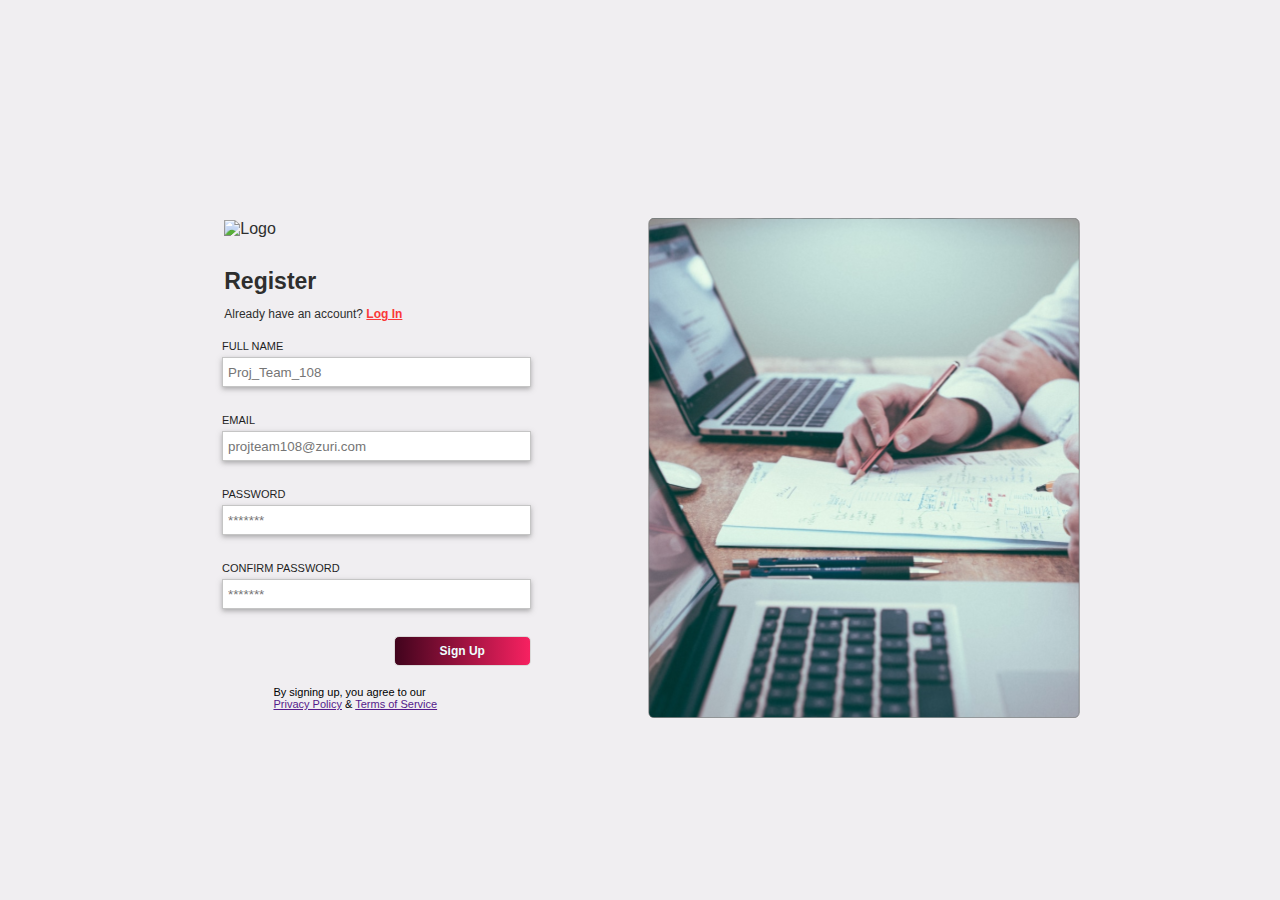
==== loginpage.html @ 25369cd6 "newly commited" ====
<!DOCTYPE html>
<html lang="en">
  <head>
    <meta charset="UTF-8" />
    <meta http-equiv="X-UA-Compatible" content="IE=edge" />
    <meta name="viewport" content="width=device-width, initial-scale=1.0" />
    <title>Registration</title>
    <link rel="stylesheet" href="login.css" />
  </head>
  <body>
    <div class="main_container">
      <div class="form-container">
        <div class="form-header">
          <img src="" alt="Logo" />
          <h2>Register</h2>
          <p>Already have an account? <a href="#">Log In</a></p>
        </div>
        <form action="" class="form" id="form">
          <div class="form-control">
            <label for="">FULL NAME</label>
            <input type="text" placeholder="Proj_Team_108" id="username" />
            <small>Error message</small>
          </div>
          <div class="form-control">
            <label for="">EMAIL</label>
            <input type="email" placeholder="projteam108@zuri.com" id="email" />
            <small>Error message</small>
          </div>
          <div class="form-control">
            <label for="">PASSWORD</label>
            <input type="password" placeholder="*******" id="password" />
            <small>Error message</small>
          </div>
          <div class="form-control">
            <label for="">CONFIRM PASSWORD</label>
            <input type="password" placeholder="*******" id="password2" />
            <small>Error message</small>
          </div>

          <button>Sign Up</button>
          <p>
            By signing up, you agree to our <a href="">Privacy Policy</a> &
            <a href="">Terms of Service</a>
          </p>
        </form>
      </div>
      <div class="image">
        <img src="images/FrameReg.svg" alt="" />
      </div>
    </div>
    <script src="login.js"></script>
  </body>
</html>
---- login.css ----
* {
  box-sizing: border-box;
}
body {
  width: 100%;
  height: 100%;
  margin: 0;
  padding: 0;
  display: flex;
  align-items: center;
  justify-content: center;
  background-color: rgb(240, 238, 241);
  font-family: Verdana, Geneva, Tahoma, sans-serif;
  min-height: 100vh;
}
.main_container {
  height: 600px;
  width: 70%;
  background-color: rgb(240, 238, 241);
  justify-content: space-between;
  align-items: center;
  margin-top: 40px;
  position: relative;
  display: flex;
}
.form-container {
  height: 500px;
  width: 45%;
  flex: 0 1 auto;
  align-items: center;
  justify-content: center;
}
.form-header {
  height: 70px;
  color: rgb(46, 46, 46);
  width: 100%;
  margin-bottom: 30px;
  margin-left: 8%;
}
.form-header h2 {
  margin: 0;
  padding-top: 30px;
  font-size: 23px;
  font-weight: bold;
}
.form-header p {
  font-size: 12px;
}
.form-header p a {
  color: rgb(250, 56, 56);
  font-weight: bold;
  font-family: inherit;
}
.form {
  height: 300px;
  width: 100%;
  padding: 20px 30px;
}
.form-control {
  margin-bottom: 1px;
  padding-bottom: 8px;
  position: relative;
}
.form-control label {
  display: block;
  color: rgb(31, 31, 31);
  margin-bottom: 5px;
  font-size: 11px;
}
.form-control input {
  border: 1px solid rgb(197, 197, 197);
  background-color: rgb(255, 255, 255);
  padding-left: 5px;
  display: block;
  color: rgb(134, 134, 134);
  width: 90%;
  height: 30px;
  box-shadow: 0 2px 5px rgba(99, 99, 99, 0.5);
}

.form-control.success input {
  border: 1px solid #2ecc71;
}
.form-control.error input {
  border: 1px solid #e74c3c;
}
.form-control small {
  font-size: 10px;
  visibility: hidden;
}
.form-control.error small {
  visibility: visible;
  color: #e74c3c;
}
button {
  background: linear-gradient(to right, #41041d, #f72161);
  border: 1px solid rgb(219, 216, 216);
  border-radius: 5px;
  font-size: 12px;
  font-weight: bold;
  color: azure;
  width: 40%;
  height: 30px;
  position: relative;
  left: 50%;
}
.form p {
  font-size: 11px;
  width: 55%;
  margin-top: 20px;
  margin-left: 15%;
}
.image {
  flex: 0 2 auto;
  width: 50%;
}
.image img {
  width: 100%;
  height: 500px;
  margin-right: 5%;
}
button a {
  text-decoration: none;
  color: #fff;
}
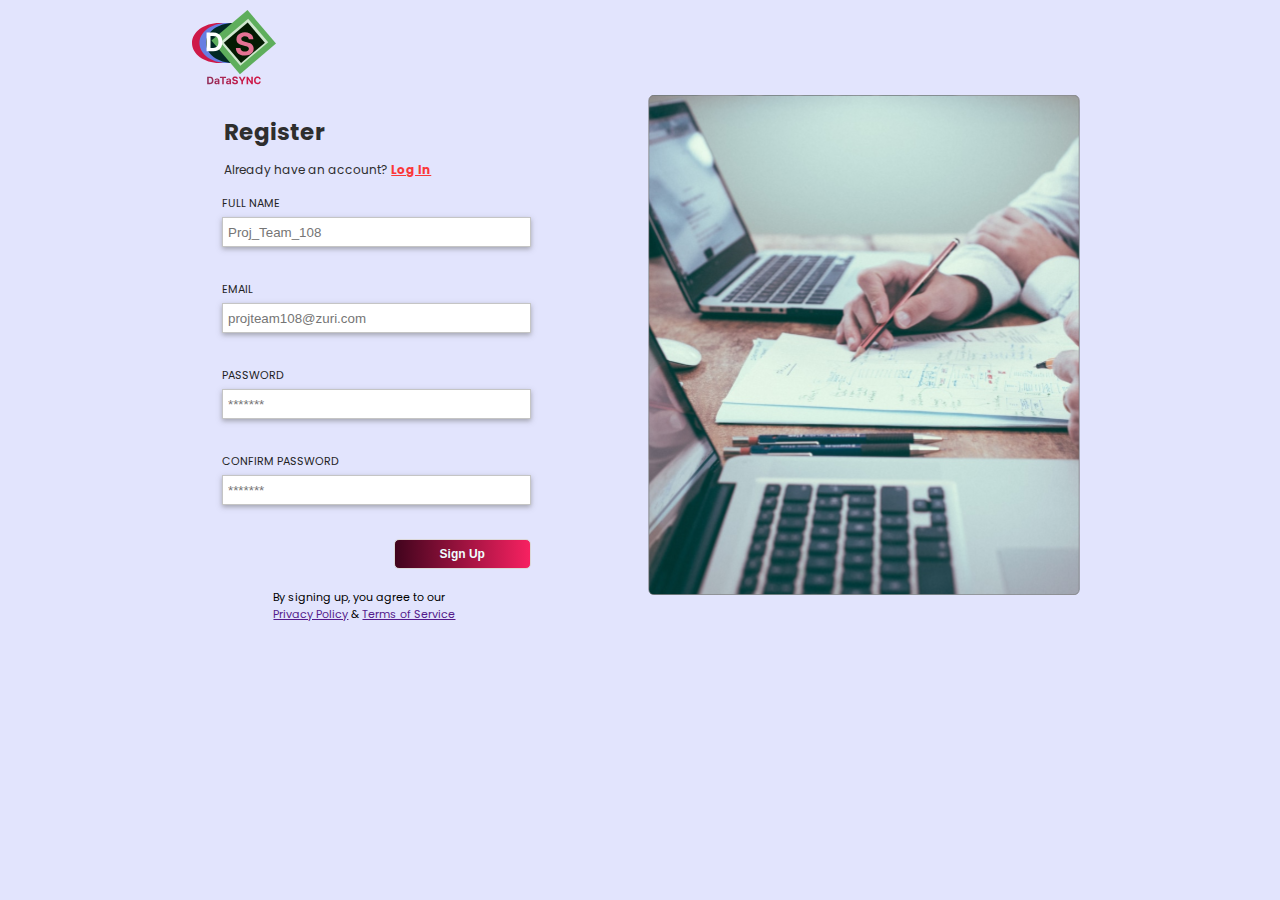
==== commit 3694bffa: "added the main sections" ====
--- a/loginpage.html
+++ b/loginpage.html
@@ -8,10 +8,10 @@
     <link rel="stylesheet" href="login.css" />
   </head>
   <body>
+    <img class="logo" src="images/logo.svg" alt="" />
     <div class="main_container">
       <div class="form-container">
         <div class="form-header">
-          <img src="" alt="Logo" />
           <h2>Register</h2>
           <p>Already have an account? <a href="#">Log In</a></p>
         </div>
--- a/login.css
+++ b/login.css
@@ -1,3 +1,4 @@
+@import url("https://fonts.googleapis.com/css2?family=Poppins:wght@400;500;600;700&display=swap");
 * {
   box-sizing: border-box;
 }
@@ -6,20 +7,24 @@
   height: 100%;
   margin: 0;
   padding: 0;
-  display: flex;
   align-items: center;
   justify-content: center;
-  background-color: rgb(240, 238, 241);
-  font-family: Verdana, Geneva, Tahoma, sans-serif;
+  background-color: hsla(236, 87%, 94%, 1);
+  font-family: "Poppins", sans-serif;
   min-height: 100vh;
+}
+.logo {
+  margin-left: 15%;
+  margin-top: 10px;
+  margin-bottom: 0;
 }
 .main_container {
   height: 600px;
   width: 70%;
-  background-color: rgb(240, 238, 241);
+  margin-top: 0;
+  margin-left: 15%;
+  background-color: hsla(236, 87%, 94%, 1);
   justify-content: space-between;
-  align-items: center;
-  margin-top: 40px;
   position: relative;
   display: flex;
 }
@@ -34,12 +39,12 @@
   height: 70px;
   color: rgb(46, 46, 46);
   width: 100%;
-  margin-bottom: 30px;
+  margin-bottom: 10px;
   margin-left: 8%;
 }
 .form-header h2 {
   margin: 0;
-  padding-top: 30px;
+  padding-top: 20px;
   font-size: 23px;
   font-weight: bold;
 }
@@ -93,8 +98,8 @@
   color: #e74c3c;
 }
 button {
+  border: 1px solid rgb(219, 216, 216);
   background: linear-gradient(to right, #41041d, #f72161);
-  border: 1px solid rgb(219, 216, 216);
   border-radius: 5px;
   font-size: 12px;
   font-weight: bold;
